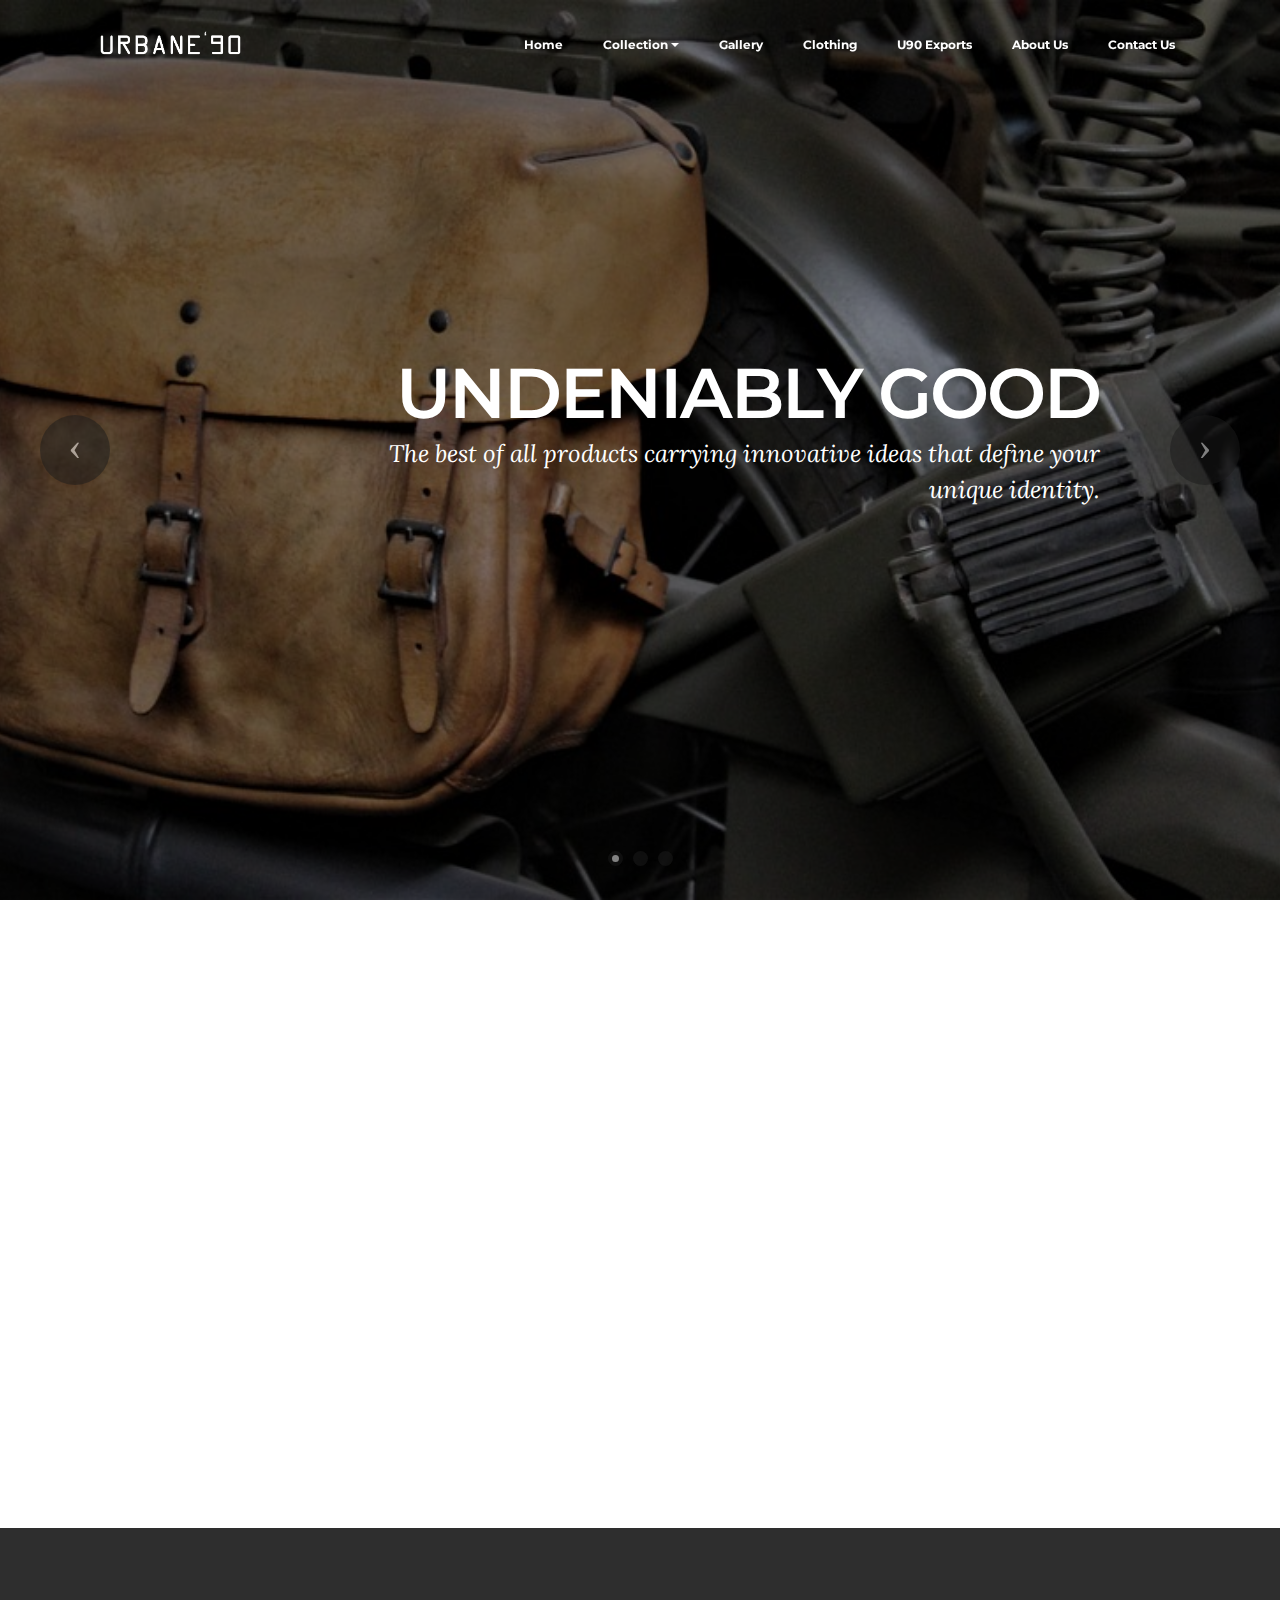
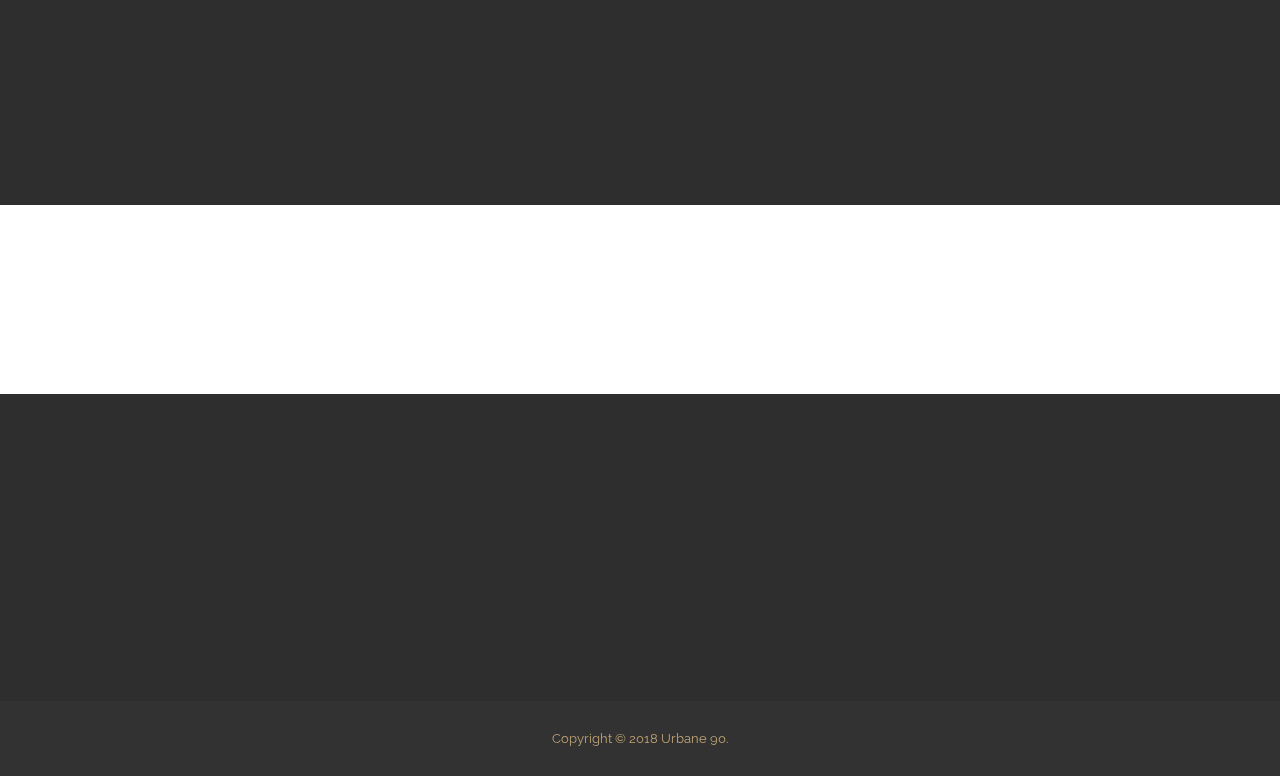
==== index.html @ 2f6304d9 "First Commit" ====
<!DOCTYPE html>
<html>

<head>
    <!-- Site made with Mobirise Website Builder v4.8.7, https://mobirise.com -->
    <meta charset="UTF-8">
    <meta http-equiv="X-UA-Compatible" content="IE=edge">
    <meta name="generator" content="Mobirise v4.8.7, mobirise.com">
    <meta name="viewport" content="width=device-width, initial-scale=1, minimum-scale=1">
    <link rel="shortcut icon" href="assets/img/logo.png" type="image/x-icon">
    <meta name="description" content="">
    <title>Home</title>
    <link rel="stylesheet" href="https://fonts.googleapis.com/css?family=Montserrat:400,700">
    <link rel="stylesheet" href="https://fonts.googleapis.com/css?family=Raleway:100,100i,200,200i,300,300i,400,400i,500,500i,600,600i,700,700i,800,800i,900,900i">
    <link rel="stylesheet" href="assets/web/assets/mobirise-icons/mobirise-icons.css">
    <link rel="stylesheet" href="https://fonts.googleapis.com/css?family=Lora:400,700,400italic,700italic&subset=latin">
    <link rel="stylesheet" href="assets/et-line-font-plugin/style.css">
    <link rel="stylesheet" href="assets/tether/tether.min.css">
    <link rel="stylesheet" href="assets/bootstrap/css/bootstrap.min.css">
    <link rel="stylesheet" href="assets/dropdown/css/style.css">
    <link rel="stylesheet" href="assets/animate.css/animate.min.css">
    <link rel="stylesheet" href="assets/socicon/css/styles.css">
    <link rel="stylesheet" href="assets/style.css">
    <link rel="stylesheet" href="assets/slick.css">
    <link rel="stylesheet" href="assets/theme/css/style.css">
    <link rel="stylesheet" href="assets/mobirise-gallery/style.css">
    <link rel="stylesheet" href="assets/mobirise/css/mbr-additional.css" type="text/css">

</head>

<body>
    <!--Navigation-->
    <section id="menu-9" data-rv-view="0">
        <nav class="navbar navbar-dropdown transparent navbar-fixed-top bg-color">
            <div class="container">

                <div class="mbr-table">
                    <div class="mbr-table-cell">

                        <div class="navbar-brand">
                            <a href="./index.html" class="navbar-logo"><img src="assets/img/logo.png" alt="Urbane'90"></a>
                        </div>

                    </div>
                    <div class="mbr-table-cell">

                        <button class="navbar-toggler pull-xs-right hidden-md-up" type="button" data-toggle="collapse"
                            data-target="#exCollapsingNavbar">
                            <div class="hamburger-icon"></div>
                        </button>

                        <ul class="nav-dropdown collapse pull-xs-right nav navbar-nav navbar-toggleable-sm" id="exCollapsingNavbar">
                            <li class="nav-item"><a class="nav-link link" href="./index.html">Home</a></li>
                            <li class="nav-item dropdown"><a class="nav-link link dropdown-toggle" data-toggle="dropdown-submenu"
                                    href="./about.html">Collection</a>
                                <div class="dropdown-menu">
                                    <a class="dropdown-item" href="./apparels.html">Apparels</a>
                                    <a class="dropdown-item" href="./bags.html">Bags</a>
                                    <a class="dropdown-item" href="./card.html">Card Holders</a>
                                    <a href="./cigar.html" class="dropdown-item">Cigar Case</a>
                                    <a href="./corporate.html" class="dropdown-item">Corporate Gifts</a>
                                    <a href="./jackets.html" class="dropdown-item">Jackets</a>
                                    <a href="./laptop-bags.html" class="dropdown-item">Laptop Bags</a>
                                    <a href="./leather.html" class="dropdown-item">Leather</a>
                                    <a href="./passport.html" class="dropdown-item">Passport</a>
                                    <a href="./travel-bag.html" class="dropdown-item">Travel Bag</a>
                                    <a href="./travel-shave.html" class="dropdown-item">Travel Shaving Kit</a>
                                    <a class="dropdown-item" href="./wallets.html">Wallets</a>
                                </div>
                            </li>
                            <li class="nav-item"><a class="nav-link link" href="./gallery.html">Gallery</a></li>
                            <li class="nav-item"><a class="nav-link link" href="./clothing.html">Clothing</a></li>
                            <li class="nav-item"><a class="nav-link link" href="./u90.html">U90 Exports</a></li>
                            <li class="nav-item"><a class="nav-link link" href="./about.html">About Us</a></li>
                            <li class="nav-item"><a class="nav-link link" href="./contact.html">Contact Us</a></li>
                        </ul>
                        <button hidden="" class="navbar-toggler navbar-close" type="button" data-toggle="collapse"
                            data-target="#exCollapsingNavbar">
                            <div class="close-icon"></div>
                        </button>

                    </div>
                </div>

            </div>
        </nav>
    </section>
    <!--Navigation-->

    <!--Crousel Section-->
    <section class="mbr-slider mbr-section mbr-section__container carousel slide mbr-section-nopadding mbr-after-navbar"
        data-ride="carousel" data-keyboard="false" data-wrap="true" data-pause="false" data-interval="5000" id="slider-a"
        data-rv-view="2">
        <div>
            <div>
                <div>
                    <ol class="carousel-indicators">
                        <li data-app-prevent-settings="" data-target="#slider-a" class="active" data-slide-to="0"></li>
                        <li data-app-prevent-settings="" data-target="#slider-a" data-slide-to="1"></li>
                        <li data-app-prevent-settings="" data-target="#slider-a" data-slide-to="2"></li>
                    </ol>
                    <div class="carousel-inner" role="listbox">
                        <div class="mbr-section mbr-section-hero carousel-item dark center mbr-section-full active"
                            data-bg-video-slide="false" style="background-image: url(assets/img/crousel1.jpg);">
                            <div class="mbr-table-cell">
                                <div class="mbr-overlay"></div>
                                <div class="container-slide container">

                                    <div class="row">
                                        <div class="col-md-8 col-md-offset-3 text-xs-right">
                                            <h2 class="mbr-section-title display-1">UNDENIABLY GOOD</h2>
                                            <p class="mbr-section-lead lead">The best of all products carrying innovative ideas that define your unique identity.</p>
                                        </div>
                                    </div>

                                </div>
                            </div>
                        </div>
                        <div class="mbr-section mbr-section-hero carousel-item dark center mbr-section-full"
                            data-bg-video-slide="false" style="background-image: url(assets/img/crousel2.jpg);">
                            <div class="mbr-table-cell">
                                <div class="mbr-overlay"></div>
                                <div class="container-slide container">

                                    <div class="row">
                                        <div class="col-md-8 col-md-offset-3 text-xs-right">
                                            <h2 class="mbr-section-title display-1">TRENDY ALL SEASONS</h2>
                                            <p class="mbr-section-lead lead">Embracing the spirit with playful edge.</p>
                                        </div>
                                    </div>
                                </div>
                            </div>
                        </div>
                        <div class="mbr-section mbr-section-hero carousel-item dark center mbr-section-full"
                            data-bg-video-slide="false" style="background-image: url(assets/img/crousel3.jpg);">
                            <div class="mbr-table-cell">
                                <div class="mbr-overlay"></div>
                                <div class="container-slide container">

                                    <div class="row">
                                        <div class="col-md-8 col-md-offset-3 text-xs-right">
                                            <h2 class="mbr-section-title display-1">EXPRESS THE PASSION</h2>
                                            <p class="mbr-section-lead lead">Creating the Elements of Style with Revolution and Perspective.</p>
                                        </div>
                                    </div>
                                </div>
                            </div>
                        </div>
                    </div>

                    <a data-app-prevent-settings="" class="left carousel-control" role="button" data-slide="prev" href="#slider-a">
                        <span class="icon-prev" aria-hidden="true"></span>
                        <span class="sr-only">Previous</span>
                    </a>
                    <a data-app-prevent-settings="" class="right carousel-control" role="button" data-slide="next" href="#slider-a">
                        <span class="icon-next" aria-hidden="true"></span>
                        <span class="sr-only">Next</span>
                    </a>
                </div>
            </div>
        </div>
    </section>
    <!--Crousel Section-->

    <!--Solid Intro-->
    <section class="mbr-section" id="msg-box5-b" data-rv-view="14" style="background-color: rgb(255, 255, 255); padding-top: 30px; padding-bottom: 30px;">

        <div class="container">
            <div class="row">
                <div class="mbr-table-md-up">

                    <div class="mbr-table-cell col-md-5 text-xs-center text-md-right content-size">
                        <h3 class="mbr-section-title display-2">A WAY TO KEEP MOVING</h3>
                        <div class="lead">

                            <p>Stop Thinking, Just Buy It! Designs that makes you feel like Boss and Forget
                                    the Rules. We define a new language in fashion-setting our motto as normal
                                    is boring. We give you the new look you desire with our unique touch in it..</p>

                        </div>

                        <div><a class="btn btn-primary" href="#">MORE</a></div>
                    </div>

                    <div class="mbr-table-cell mbr-left-padding-md-up mbr-valign-top col-md-7 image-size" style="width: 50%;">
                        <div class="mbr-figure"><img src="assets/img/intro.jpg"></div>
                    </div>

                </div>
            </div>
        </div>

    </section>
    <!--Solid Intro-->

    <!--Instagram Feed-->
    <section class="mbr-instagram-feed" data-rows="2" data-per-row-slider="" data-spacing="5" data-full-width=""
        data-token="" data-per-row-grid="4" id="instagram-feed-block-16" data-rv-view="156" style="background-color: rgb(255, 255, 255); padding-top: 40px; padding-bottom: 40px;">

        <div class="container container_toggle">
            <div class="row">
                <div class="col">
                    <div class="inst">
                        <h1 class="inst__title align-center mbr-fonts-style display-2">Instagram Feed</h1>
                        <div class="inst__content">
                            <div id="pixlee_container"></div>
                        </div>
                    </div>
                </div>
            </div>
        </div>
    </section>
    <!--Instagram Feed-->

    <!--Subscriptoion Form-->
    <section class="mbr-section form2" id="form2-13" data-rv-view="128" style="background-color: rgb(46, 46, 46); padding-top: 30px; padding-bottom: 30px;">

        <div class="mbr-section mbr-section__container mbr-section__container--middle">
            <div class="container">
                <div class="row">
                    <div class="col-xs-12 text-xs-center">
                        <h3 class="mbr-section-title display-2">NEWSLETTER</h3>
                        <small class="mbr-section-subtitle">Subscribe to our Newsletter</small>
                    </div>
                </div>
            </div>
        </div>
        <div class="mbr-section mbr-section-nopadding">
            <div class="container">
                <div class="row">
                    <div class="col-xs-12 col-lg-10 col-lg-offset-1" data-form-type="formoid">
                        <div data-form-alert="true">
                            <div hidden="" data-form-alert-success="true">Thanks for filling out form!</div>
                        </div>
                        <form class="mbr-form" action="https://mobirise.com/" method="post" data-form-title="SUBSCRIBE FORM">
                            <input type="hidden" value="UVJpUHhQAwLqfX0GeVmb+xyxp4SudFP04IN9t2n9qmgTfJyaUrVXaGdS3BI+Wqbu8N/PT2MIpky1E1EKbQK3qDEbbT1ZjNULf1/V8p+gbk2KZJNXohmUOCKpmQi1HS/T"
                                data-form-email="true">
                            <div class="mbr-subscribe mbr-subscribe-dark input-group">
                                <input type="email" class="form-control" name="email" required="" data-form-field="Email"
                                    placeholder="Enter Your Email Address..." id="form2-13-email">
                                <span class="input-group-btn"><button type="submit" class="btn btn-primary">SUBSCRIBE</button></span>
                            </div>
                        </form>
                    </div>
                </div>
            </div>
        </div>
    </section>
    <!--Subscription Form-->

    <!--Follow Us-->
    <section class="mbr-section light mbr-section-md-padding mbr-parallax-background" id="social-buttons2-m"
        data-rv-view="118" style="background-image: url(assets/img/follow2.jpg); padding-top: 30px; padding-bottom: 30px;">

        <div class="container">
            <div class="row">
                <div class="col-md-8 col-md-offset-2 text-xs-center">
                    <h3 class="mbr-section-title display-2">FOLLOW US</h3>
                    <div>
                        <a class="btn btn-social" title="Twitter" target="_blank" href="https://twitter.com/mobirise">
                            <i class="socicon socicon-twitter"></i>
                        </a>
                        <a class="btn btn-social" title="Facebook" target="_blank" href="https://www.facebook.com/pages/Mobirise/1616226671953247">
                            <i class="socicon socicon-facebook"></i>
                        </a>
                        <a class="btn btn-social" title="Google+" target="_blank" href="https://plus.google.com/u/0/+Mobirise/posts">
                            <i class="socicon socicon-googleplus"></i>
                        </a>
                        <a class="btn btn-social" title="YouTube" target="_blank" href="https://www.youtube.com/channel/UCt_tncVAetpK5JeM8L-8jyw">
                            <i class="socicon socicon-youtube"></i>
                        </a>
                        <a class="btn btn-social" title="Instagram" target="_blank" href="https://instagram.com/mobirise/">
                            <i class="socicon socicon-instagram"></i>
                        </a>
                        <a class="btn btn-social" title="Pinterest" target="_blank" href="https://www.pinterest.com/mobirise/">
                            <i class="socicon socicon-pinterest"></i>
                        </a>
                        <a class="btn btn-social" title="LinkedIn" target="_blank" href="https://www.linkedin.com/in/mobirise">
                            <i class="socicon socicon-linkedin"></i>
                        </a>
                    </div>
                </div>
            </div>
        </div>
    </section>
    <!--Follow Us-->

    <!--Extended Footer-->
    <section class="mbr-footer footer4 mbr-section mbr-section-md-padding" id="contacts4-j" data-rv-view="145" style="background-color: rgb(46, 46, 46); padding-top: 50px; padding-bottom: 50px;">

        <div class="container">
            <div class="mbr-contacts row">
                <div class="col">
                    <div class="row">
                        <div class="col-sm-6">
                            <p><strong>Address</strong><br>
                                BTM Layout. 2nd Stage,<br>
                                16th main
                                Bangalore - 560076<br><br><br>
                                <strong>Contacts</strong><br>
                                <!--Email: support@mobirise.com<br>-->
                                Phone: +91 9632-309-367<br>
                        </div>
                        <div class="col-sm-6">
                            <p class="mbr-contacts__text"><strong>Links</strong></p>
                            <ul class="mbr-contacts__list">
                                <li><a class="text-white" href="./services.html">Servics</a></li>
                                <li><a class="text-white" href="./terms.html">Terms And Condition</a></li>
                            </ul>
                        </div>
                    </div>
                </div>
            </div>
        </div>

    </section>
    <!--Extended Footer-->

    <!--Footer-->
    <footer class="mbr-small-footer mbr-section mbr-section-nopadding" id="footer1-k" data-rv-view="154" style="background-color: rgb(50, 50, 50); padding-top: 1.75rem; padding-bottom: 1.75rem;">
        <div class="container text-xs-center">
            <a href="./index.html">
                <p>Copyright &copy; 2018 Urbane 90.</p>
            </a>
        </div>
    </footer>
    <!--Footer-->


    <script src="assets/web/assets/jquery/jquery.min.js"></script>
    <script src="assets/tether/tether.min.js"></script>
    <script src="assets/bootstrap/js/bootstrap.min.js"></script>
    <script src="assets/dropdown/js/script.min.js"></script>
    <script src="assets/touch-swipe/jquery.touch-swipe.min.js"></script>
    <script src="assets/viewport-checker/jquery.viewportchecker.js"></script>
    <script src="assets/bootstrap-carousel-swipe/bootstrap-carousel-swipe.js"></script>
    <script src="assets/jquery-mb-ytplayer/jquery.mb.ytplayer.min.js"></script>
    <script src="assets/social-likes/social-likes.js"></script>
    <script src="assets/jarallax/jarallax.js"></script>
    <script src="assets/masonry/masonry.pkgd.min.js"></script>
    <script src="assets/imagesloaded/imagesloaded.pkgd.min.js"></script>
    <script src="assets/smooth-scroll/smooth-scroll.js"></script>
    <script src="assets/index.js"></script>
    <script src="assets/slick.min.js"></script>
    <script src="assets/theme/js/script.js"></script>
    <script src="assets/mobirise-gallery/player.min.js"></script>
    <script src="assets/mobirise-gallery/script.js"></script>
    <script src="assets/mobirise-slider-video/script.js"></script>
    <script src="assets/formoid/formoid.min.js"></script>
    <!--Instagram feed-->
    <script type="text/javascript">
    window.PixleeAsyncInit = function() {
        Pixlee.init({apiKey:'dI5UvdQ6UVhQfw3DHSu'
        });
    Pixlee.addSimpleWidget({widgetId:'12122'});};
    </script>
    <script src="//instafeed.assets.pixlee.com/assets/pixlee_widget_1_0_0.js"></script>
    <!--Instagram feed-->


    <input name="animation" type="hidden">
</body>

</html>
---- assets/web/assets/mobirise-icons/mobirise-icons.css ----
@font-face {
  font-family: 'MobiriseIcons';
  src:  url('mobirise-icons.eot?spat4u');
  src:  url('mobirise-icons.eot?spat4u#iefix') format('embedded-opentype'),
    url('mobirise-icons.ttf?spat4u') format('truetype'),
    url('mobirise-icons.woff?spat4u') format('woff'),
    url('mobirise-icons.svg?spat4u#MobiriseIcons') format('svg');
  font-weight: normal;
  font-style: normal;
}

[class^="mbri-"], [class*=" mbri-"] {
  /* use !important to prevent issues with browser extensions that change fonts */
  font-family: MobiriseIcons !important;
  speak: none;
  font-style: normal;
  font-weight: normal;
  font-variant: normal;
  text-transform: none;
  line-height: 1;

  /* Better Font Rendering =========== */
  -webkit-font-smoothing: antialiased;
  -moz-osx-font-smoothing: grayscale;
}

.mbri-add-submenu:before {
  content: "\e900";
}
.mbri-alert:before {
  content: "\e901";
}
.mbri-align-center:before {
  content: "\e902";
}
.mbri-align-justify:before {
  content: "\e903";
}
.mbri-align-left:before {
  content: "\e904";
}
.mbri-align-right:before {
  content: "\e905";
}
.mbri-android:before {
  content: "\e906";
}
.mbri-apple:before {
  content: "\e907";
}
.mbri-arrow-down:before {
  content: "\e908";
}
.mbri-arrow-next:before {
  content: "\e909";
}
.mbri-arrow-prev:before {
  content: "\e90a";
}
.mbri-arrow-up:before {
  content: "\e90b";
}
.mbri-bold:before {
  content: "\e90c";
}
.mbri-bookmark:before {
  content: "\e90d";
}
.mbri-bootstrap:before {
  content: "\e90e";
}
.mbri-briefcase:before {
  content: "\e90f";
}
.mbri-browse:before {
  content: "\e910";
}
.mbri-bulleted-list:before {
  content: "\e911";
}
.mbri-calendar:before {
  content: "\e912";
}
.mbri-camera:before {
  content: "\e913";
}
.mbri-cart-add:before {
  content: "\e914";
}
.mbri-cart-full:before {
  content: "\e915";
}
.mbri-cash:before {
  content: "\e916";
}
.mbri-change-style:before {
  content: "\e917";
}
.mbri-chat:before {
  content: "\e918";
}
.mbri-clock:before {
  content: "\e919";
}
.mbri-close:before {
  content: "\e91a";
}
.mbri-cloud:before {
  content: "\e91b";
}
.mbri-code:before {
  content: "\e91c";
}
.mbri-contact-form:before {
  content: "\e91d";
}
.mbri-credit-card:before {
  content: "\e91e";
}
.mbri-cursor-click:before {
  content: "\e91f";
}
.mbri-cust-feedback:before {
  content: "\e920";
}
.mbri-database:before {
  content: "\e921";
}
.mbri-delivery:before {
  content: "\e922";
}
.mbri-desktop:before {
  content: "\e923";
}
.mbri-devices:before {
  content: "\e924";
}
.mbri-down:before {
  content: "\e925";
}
.mbri-download:before {
  content: "\e989";
}
.mbri-drag-n-drop:before {
  content: "\e927";
}
.mbri-drag-n-drop2:before {
  content: "\e928";
}
.mbri-edit:before {
  content: "\e929";
}
.mbri-edit2:before {
  content: "\e92a";
}
.mbri-error:before {
  content: "\e92b";
}
.mbri-extension:before {
  content: "\e92c";
}
.mbri-features:before {
  content: "\e92d";
}
.mbri-file:before {
  content: "\e92e";
}
.mbri-flag:before {
  content: "\e92f";
}
.mbri-folder:before {
  content: "\e930";
}
.mbri-gift:before {
  content: "\e931";
}
.mbri-github:before {
  content: "\e932";
}
.mbri-globe:before {
  content: "\e933";
}
.mbri-globe-2:before {
  content: "\e934";
}
.mbri-growing-chart:before {
  content: "\e935";
}
.mbri-hearth:before {
  content: "\e936";
}
.mbri-help:before {
  content: "\e937";
}
.mbri-home:before {
  content: "\e938";
}
.mbri-hot-cup:before {
  content: "\e939";
}
.mbri-idea:before {
  content: "\e93a";
}
.mbri-image-gallery:before {
  content: "\e93b";
}
.mbri-image-slider:before {
  content: "\e93c";
}
.mbri-info:before {
  content: "\e93d";
}
.mbri-italic:before {
  content: "\e93e";
}
.mbri-key:before {
  content: "\e93f";
}
.mbri-laptop:before {
  content: "\e940";
}
.mbri-layers:before {
  content: "\e941";
}
.mbri-left-right:before {
  content: "\e942";
}
.mbri-left:before {
  content: "\e943";
}
.mbri-letter:before {
  content: "\e944";
}
.mbri-like:before {
  content: "\e945";
}
.mbri-link:before {
  content: "\e946";
}
.mbri-lock:before {
  content: "\e947";
}
.mbri-login:before {
  content: "\e948";
}
.mbri-logout:before {
  content: "\e949";
}
.mbri-magic-stick:before {
  content: "\e94a";
}
.mbri-map-pin:before {
  content: "\e94b";
}
.mbri-menu:before {
  content: "\e94c";
}
.mbri-mobile:before {
  content: "\e94d";
}
.mbri-mobile2:before {
  content: "\e94e";
}
.mbri-mobirise:before {
  content: "\e94f";
}
.mbri-more-horizontal:before {
  content: "\e950";
}
.mbri-more-vertical:before {
  content: "\e951";
}
.mbri-music:before {
  content: "\e952";
}
.mbri-new-file:before {
  content: "\e953";
}
.mbri-numbered-list:before {
  content: "\e954";
}
.mbri-opened-folder:before {
  content: "\e955";
}
.mbri-pages:before {
  content: "\e956";
}
.mbri-paper-plane:before {
  content: "\e957";
}
.mbri-paperclip:before {
  content: "\e958";
}
.mbri-photo:before {
  content: "\e959";
}
.mbri-photos:before {
  content: "\e95a";
}
.mbri-pin:before {
  content: "\e95b";
}
.mbri-play:before {
  content: "\e95c";
}
.mbri-plus:before {
  content: "\e95d";
}
.mbri-preview:before {
  content: "\e95e";
}
.mbri-print:before {
  content: "\e95f";
}
.mbri-protect:before {
  content: "\e960";
}
.mbri-question:before {
  content: "\e961";
}
.mbri-quote-left:before {
  content: "\e962";
}
.mbri-quote-right:before {
  content: "\e963";
}
.mbri-refresh:before {
  content: "\e964";
}
.mbri-responsive:before {
  content: "\e965";
}
.mbri-right:before {
  content: "\e966";
}
.mbri-rocket:before {
  content: "\e967";
}
.mbri-sad-face:before {
  content: "\e968";
}
.mbri-sale:before {
  content: "\e969";
}
.mbri-save:before {
  content: "\e96a";
}
.mbri-search:before {
  content: "\e96b";
}
.mbri-setting:before {
  content: "\e96c";
}
.mbri-setting2:before {
  content: "\e96d";
}
.mbri-setting3:before {
  content: "\e96e";
}
.mbri-share:before {
  content: "\e96f";
}
.mbri-shopping-bag:before {
  content: "\e970";
}
.mbri-shopping-basket:before {
  content: "\e971";
}
.mbri-shopping-cart:before {
  content: "\e972";
}
.mbri-sites:before {
  content: "\e973";
}
.mbri-smile-face:before {
  content: "\e974";
}
.mbri-speed:before {
  content: "\e975";
}
.mbri-star:before {
  content: "\e976";
}
.mbri-success:before {
  content: "\e977";
}
.mbri-sun:before {
  content: "\e978";
}
.mbri-sun2:before {
  content: "\e979";
}
.mbri-tablet:before {
  content: "\e97a";
}
.mbri-tablet-vertical:before {
  content: "\e97b";
}
.mbri-target:before {
  content: "\e97c";
}
.mbri-timer:before {
  content: "\e97d";
}
.mbri-to-ftp:before {
  content: "\e97e";
}
.mbri-to-local-drive:before {
  content: "\e97f";
}
.mbri-touch-swipe:before {
  content: "\e980";
}
.mbri-touch:before {
  content: "\e981";
}
.mbri-trash:before {
  content: "\e982";
}
.mbri-underline:before {
  content: "\e983";
}
.mbri-unlink:before {
  content: "\e984";
}
.mbri-unlock:before {
  content: "\e985";
}
.mbri-up-down:before {
  content: "\e986";
}
.mbri-up:before {
  content: "\e987";
}
.mbri-update:before {
  content: "\e988";
}
.mbri-upload:before {
 content: "\e926"; 
}
.mbri-user:before {
  content: "\e98a";
}
.mbri-user2:before {
  content: "\e98b";
}
.mbri-users:before {
  content: "\e98c";
}
.mbri-video:before {
  content: "\e98d";
}
.mbri-video-play:before {
  content: "\e98e";
}
.mbri-watch:before {
  content: "\e98f";
}
.mbri-website-theme:before {
  content: "\e990";
}
.mbri-wifi:before {
  content: "\e991";
}
.mbri-windows:before {
  content: "\e992";
}
.mbri-zoom-out:before {
  content: "\e993";
}
.mbri-redo:before {
  content: "\e994";
}
.mbri-undo:before {
  content: "\e995";
}
---- assets/et-line-font-plugin/style.css ----
@font-face {
	font-family: 'et-line';
	src:url('fonts/et-line.eot');
	src:url('fonts/et-line.eot?#iefix') format('embedded-opentype'),
		url('fonts/et-line.woff') format('woff'),
		url('fonts/et-line.ttf') format('truetype'),
		url('fonts/et-line.svg#et-line') format('svg');
	font-weight: normal;
	font-style: normal;
}

/* Use the following CSS code if you want to use data attributes for inserting your icons */
.etl-icon, [data-icon]:before {
	font-family: 'et-line';
	content: attr(data-icon);
	speak: none;
	font-weight: normal;
	font-variant: normal;
	text-transform: none;
	line-height: 1;
	-webkit-font-smoothing: antialiased;
	-moz-osx-font-smoothing: grayscale;
	display:inline-block;
}

/* Use the following CSS code if you want to have a class per icon */
/*
Instead of a list of all class selectors,
you can use the generic selector below, but it's slower:
[class*="icon-"] {
*/
.icon-mobile, .icon-laptop, .icon-desktop, .icon-tablet, .icon-phone, .icon-document, .icon-documents, .icon-search, .icon-clipboard, .icon-newspaper, .icon-notebook, .icon-book-open, .icon-browser, .icon-calendar, .icon-presentation, .icon-picture, .icon-pictures, .icon-video, .icon-camera, .icon-printer, .icon-toolbox, .icon-briefcase, .icon-wallet, .icon-gift, .icon-bargraph, .icon-grid, .icon-expand, .icon-focus, .icon-edit, .icon-adjustments, .icon-ribbon, .icon-hourglass, .icon-lock, .icon-megaphone, .icon-shield, .icon-trophy, .icon-flag, .icon-map, .icon-puzzle, .icon-basket, .icon-envelope, .icon-streetsign, .icon-telescope, .icon-gears, .icon-key, .icon-paperclip, .icon-attachment, .icon-pricetags, .icon-lightbulb, .icon-layers, .icon-pencil, .icon-tools, .icon-tools-2, .icon-scissors, .icon-paintbrush, .icon-magnifying-glass, .icon-circle-compass, .icon-linegraph, .icon-mic, .icon-strategy, .icon-beaker, .icon-caution, .icon-recycle, .icon-anchor, .icon-profile-male, .icon-profile-female, .icon-bike, .icon-wine, .icon-hotairballoon, .icon-globe, .icon-genius, .icon-map-pin, .icon-dial, .icon-chat, .icon-heart, .icon-cloud, .icon-upload, .icon-download, .icon-target, .icon-hazardous, .icon-piechart, .icon-speedometer, .icon-global, .icon-compass, .icon-lifesaver, .icon-clock, .icon-aperture, .icon-quote, .icon-scope, .icon-alarmclock, .icon-refresh, .icon-happy, .icon-sad, .icon-facebook, .icon-twitter, .icon-googleplus, .icon-rss, .icon-tumblr, .icon-linkedin, .icon-dribbble {
	font-family: 'et-line';
	speak: none;
	font-style: normal;
	font-weight: normal;
	font-variant: normal;
	text-transform: none;
	line-height: 1;
	-webkit-font-smoothing: antialiased;
	-moz-osx-font-smoothing: grayscale;
	display:inline-block;
}
.icon-mobile:before {
	content: "\e000";
}
.icon-laptop:before {
	content: "\e001";
}
.icon-desktop:before {
	content: "\e002";
}
.icon-tablet:before {
	content: "\e003";
}
.icon-phone:before {
	content: "\e004";
}
.icon-document:before {
	content: "\e005";
}
.icon-documents:before {
	content: "\e006";
}
.icon-search:before {
	content: "\e007";
}
.icon-clipboard:before {
	content: "\e008";
}
.icon-newspaper:before {
	content: "\e009";
}
.icon-notebook:before {
	content: "\e00a";
}
.icon-book-open:before {
	content: "\e00b";
}
.icon-browser:before {
	content: "\e00c";
}
.icon-calendar:before {
	content: "\e00d";
}
.icon-presentation:before {
	content: "\e00e";
}
.icon-picture:before {
	content: "\e00f";
}
.icon-pictures:before {
	content: "\e010";
}
.icon-video:before {
	content: "\e011";
}
.icon-camera:before {
	content: "\e012";
}
.icon-printer:before {
	content: "\e013";
}
.icon-toolbox:before {
	content: "\e014";
}
.icon-briefcase:before {
	content: "\e015";
}
.icon-wallet:before {
	content: "\e016";
}
.icon-gift:before {
	content: "\e017";
}
.icon-bargraph:before {
	content: "\e018";
}
.icon-grid:before {
	content: "\e019";
}
.icon-expand:before {
	content: "\e01a";
}
.icon-focus:before {
	content: "\e01b";
}
.icon-edit:before {
	content: "\e01c";
}
.icon-adjustments:before {
	content: "\e01d";
}
.icon-ribbon:before {
	content: "\e01e";
}
.icon-hourglass:before {
	content: "\e01f";
}
.icon-lock:before {
	content: "\e020";
}
.icon-megaphone:before {
	content: "\e021";
}
.icon-shield:before {
	content: "\e022";
}
.icon-trophy:before {
	content: "\e023";
}
.icon-flag:before {
	content: "\e024";
}
.icon-map:before {
	content: "\e025";
}
.icon-puzzle:before {
	content: "\e026";
}
.icon-basket:before {
	content: "\e027";
}
.icon-envelope:before {
	content: "\e028";
}
.icon-streetsign:before {
	content: "\e029";
}
.icon-telescope:before {
	content: "\e02a";
}
.icon-gears:before {
	content: "\e02b";
}
.icon-key:before {
	content: "\e02c";
}
.icon-paperclip:before {
	content: "\e02d";
}
.icon-attachment:before {
	content: "\e02e";
}
.icon-pricetags:before {
	content: "\e02f";
}
.icon-lightbulb:before {
	content: "\e030";
}
.icon-layers:before {
	content: "\e031";
}
.icon-pencil:before {
	content: "\e032";
}
.icon-tools:before {
	content: "\e033";
}
.icon-tools-2:before {
	content: "\e034";
}
.icon-scissors:before {
	content: "\e035";
}
.icon-paintbrush:before {
	content: "\e036";
}
.icon-magnifying-glass:before {
	content: "\e037";
}
.icon-circle-compass:before {
	content: "\e038";
}
.icon-linegraph:before {
	content: "\e039";
}
.icon-mic:before {
	content: "\e03a";
}
.icon-strategy:before {
	content: "\e03b";
}
.icon-beaker:before {
	content: "\e03c";
}
.icon-caution:before {
	content: "\e03d";
}
.icon-recycle:before {
	content: "\e03e";
}
.icon-anchor:before {
	content: "\e03f";
}
.icon-profile-male:before {
	content: "\e040";
}
.icon-profile-female:before {
	content: "\e041";
}
.icon-bike:before {
	content: "\e042";
}
.icon-wine:before {
	content: "\e043";
}
.icon-hotairballoon:before {
	content: "\e044";
}
.icon-globe:before {
	content: "\e045";
}
.icon-genius:before {
	content: "\e046";
}
.icon-map-pin:before {
	content: "\e047";
}
.icon-dial:before {
	content: "\e048";
}
.icon-chat:before {
	content: "\e049";
}
.icon-heart:before {
	content: "\e04a";
}
.icon-cloud:before {
	content: "\e04b";
}
.icon-upload:before {
	content: "\e04c";
}
.icon-download:before {
	content: "\e04d";
}
.icon-target:before {
	content: "\e04e";
}
.icon-hazardous:before {
	content: "\e04f";
}
.icon-piechart:before {
	content: "\e050";
}
.icon-speedometer:before {
	content: "\e051";
}
.icon-global:before {
	content: "\e052";
}
.icon-compass:before {
	content: "\e053";
}
.icon-lifesaver:before {
	content: "\e054";
}
.icon-clock:before {
	content: "\e055";
}
.icon-aperture:before {
	content: "\e056";
}
.icon-quote:before {
	content: "\e057";
}
.icon-scope:before {
	content: "\e058";
}
.icon-alarmclock:before {
	content: "\e059";
}
.icon-refresh:before {
	content: "\e05a";
}
.icon-happy:before {
	content: "\e05b";
}
.icon-sad:before {
	content: "\e05c";
}
.icon-facebook:before {
	content: "\e05d";
}
.icon-twitter:before {
	content: "\e05e";
}
.icon-googleplus:before {
	content: "\e05f";
}
.icon-rss:before {
	content: "\e060";
}
.icon-tumblr:before {
	content: "\e061";
}
.icon-linkedin:before {
	content: "\e062";
}
.icon-dribbble:before {
	content: "\e063";
}
---- assets/dropdown/css/style.css ----
.navbar-dropdown {
  left: 0;
  padding: 0;
  position: absolute;
  right: 0;
  top: 0;
  transition: all 0.45s ease;
  z-index: 1030; }
  .navbar-dropdown .navbar-brand {
    float: none;
    font-size: 0;
    padding: 1.25rem 0;
    position: relative;
    transition: padding 0.25s ease;
    white-space: nowrap; }
    .navbar-dropdown .navbar-brand::before {
      content: "";
      display: inline-block;
      height: 100%;
      vertical-align: middle; }
  .navbar-dropdown .navbar-logo,
  .navbar-dropdown .navbar-caption {
    display: inline-block;
    vertical-align: middle; }
  .navbar-dropdown .navbar-logo {
    margin-right: 0.8rem;
    transition: margin 0.3s ease-in-out; }
    .navbar-dropdown .navbar-logo img {
      height: 3.125rem;
      transition: all 0.3s ease-in-out; }
  .navbar-dropdown .mbr-table-cell {
    height: 5.625rem; }
  .navbar-dropdown .navbar-caption {
    font-family: "Montserrat";
    font-size: 1rem;
    font-weight: 700;
    white-space: normal; }
    .navbar-dropdown .navbar-caption, .navbar-dropdown .navbar-caption:hover {
      color: inherit;
      text-decoration: none; }
  .navbar-dropdown.navbar-fixed-top {
    position: fixed; }
  .navbar-dropdown.bg-color.transparent {
    background: none !important; }
  .navbar-dropdown.navbar-short .navbar-brand {
    padding: 0.625rem 0; }
  .navbar-dropdown.navbar-short .navbar-logo {
    margin-right: 0.5rem; }
    .navbar-dropdown.navbar-short .navbar-logo img {
      height: 2.375rem; }
  .navbar-dropdown.navbar-short .mbr-table-cell {
    height: 3.625rem; }
  .navbar-dropdown .navbar-close {
    left: 0.6875rem;
    position: fixed;
    top: 0.75rem;
    z-index: 1000; }
  .navbar-dropdown.opened {
    background: none !important; }
    .navbar-dropdown.opened .navbar-brand,
    .navbar-dropdown.opened .navbar-toggler {
      display: none; }
  .navbar-dropdown .hamburger-icon {
    content: "";
    width: 16px;
    -webkit-box-shadow: 0 -6px 0 1px,0 0 0 1px,0 6px 0 1px;
    -moz-box-shadow: 0 -6px 0 1px,0 0 0 1px,0 6px 0 1px;
    box-shadow: 0 -6px 0 1px,0 0 0 1px,0 6px 0 1px; }
  .navbar-dropdown .close-icon {
    position: relative;
    width: 21px;
    height: 21px;
    overflow: hidden; }
    .navbar-dropdown .close-icon::before, .navbar-dropdown .close-icon::after {
      content: '';
      position: absolute;
      height: 2px;
      width: 100%;
      top: 50%;
      left: 0;
      margin-top: -1px; }
    .navbar-dropdown .close-icon::before {
      transform: rotate(45deg);
      -ms-transform: rotate(45deg);
      -webkit-transform: rotate(45deg); }
    .navbar-dropdown .close-icon::after {
      transform: rotate(-45deg);
      -ms-transform: rotate(-45deg);
      -webkit-transform: rotate(-45deg); }

.dropdown-menu .dropdown-toggle[data-toggle="dropdown-submenu"]::after {
  border-bottom: 0.35em solid transparent;
  border-left: 0.35em solid;
  border-right: 0;
  border-top: 0.35em solid transparent;
  margin-left: 0.3rem; }

.dropdown-menu .dropdown-item:focus {
  outline: 0; }

.nav-dropdown {
  display: table !important;
  font-family: "Montserrat";
  font-size: 0.75rem;
  font-weight: 700;
  height: auto !important; }
  .nav-dropdown .nav-item {
    display: table-cell;
    float: none;
    vertical-align: middle; }
  .nav-dropdown .nav-btn {
    padding-left: 1rem; }
  .nav-dropdown .link {
    margin: 1.667em;
    padding: 0;
    transition: color .2s ease-in-out; }
    .nav-dropdown .link.dropdown-toggle {
      margin-right: 2.583em; }
      .nav-dropdown .link.dropdown-toggle::after {
        margin-left: .25rem;
        border-top: 0.35em solid;
        border-right: 0.35em solid transparent;
        border-left: 0.35em solid transparent;
        border-bottom: 0; }
      .nav-dropdown .link.dropdown-toggle::after {
        display: block;
        margin-top: -0.1667em;
        position: absolute;
        right: 1.3333em;
        top: 50%; }
      .nav-dropdown .link.dropdown-toggle[aria-expanded="true"] {
        margin: 0;
        padding: 1.667em 2.583em 1.667em 1.667em; }
  .nav-dropdown .link::after,
  .nav-dropdown .dropdown-item::after {
    color: inherit; }
  .nav-dropdown .btn {
    font-size: 0.75rem;
    font-weight: 700;
    letter-spacing: 0;
    margin-bottom: 0;
    padding-left: 1.25rem;
    padding-right: 1.25rem; }
  .nav-dropdown .dropdown-menu {
    border-radius: 0;
    border: 0;
    left: 0;
    margin: 0;
    padding-bottom: 1.25rem;
    padding-top: 1.25rem; }
  .nav-dropdown .dropdown-submenu {
    left: 100%;
    margin-left: 0.125rem;
    margin-top: -1.25rem;
    top: 0; }
  .nav-dropdown .dropdown-item {
    font-size: 0.8125rem;
    font-weight: 500;
    line-height: 2;
    padding: 0.3846em 4.615em 0.3846em 1.5385em;
    position: relative;
    transition: color .2s ease-in-out, background-color .2s ease-in-out; }
    .nav-dropdown .dropdown-item::after {
      margin-top: -0.3077em;
      position: absolute;
      right: 1.1538em;
      top: 50%; }
    .nav-dropdown .dropdown-item:focus, .nav-dropdown .dropdown-item:hover {
      background: none; }

@media (max-width: 767px) {
  .nav-dropdown.navbar-toggleable-sm {
    bottom: 0;
    display: none;
    left: 0;
    overflow-x: hidden;
    position: fixed;
    top: 0;
    transform: translateX(-100%);
    -ms-transform: translateX(-100%);
    -webkit-transform: translateX(-100%);
    width: 18.75rem;
    z-index: 999; } }
.nav-dropdown.navbar-toggleable-xl {
  bottom: 0;
  display: none;
  left: 0;
  overflow-x: hidden;
  position: fixed;
  top: 0;
  transform: translateX(-100%);
  -ms-transform: translateX(-100%);
  -webkit-transform: translateX(-100%);
  width: 18.75rem;
  z-index: 999; }

.nav-dropdown-sm {
  display: block !important;
  overflow-x: hidden;
  overflow: auto;
  padding-top: 3.875rem; }
  .nav-dropdown-sm::after {
    content: "";
    display: block;
    height: 3rem;
    width: 100%; }
  .nav-dropdown-sm.collapse.in ~ .navbar-close {
    display: block !important; }
  .nav-dropdown-sm.collapsing, .nav-dropdown-sm.collapse.in {
    transform: translateX(0);
    -ms-transform: translateX(0);
    -webkit-transform: translateX(0);
    transition: all 0.25s ease-out;
    -webkit-transition: all 0.25s ease-out; }
  .nav-dropdown-sm.collapsing[aria-expanded="false"] {
    transform: translateX(-100%);
    -ms-transform: translateX(-100%);
    -webkit-transform: translateX(-100%); }
  .nav-dropdown-sm .nav-item {
    display: block;
    margin-left: 0 !important;
    padding-left: 0; }
  .nav-dropdown-sm .link,
  .nav-dropdown-sm .dropdown-item {
    border-top: 1px dotted rgba(255, 255, 255, 0.1);
    font-size: 0.8125rem;
    line-height: 1.6;
    margin: 0 !important;
    padding: 0.875rem 2.4rem 0.875rem 1.5625rem !important;
    position: relative;
    white-space: normal; }
    .nav-dropdown-sm .link:focus, .nav-dropdown-sm .link:hover,
    .nav-dropdown-sm .dropdown-item:focus,
    .nav-dropdown-sm .dropdown-item:hover {
      background: rgba(0, 0, 0, 0.2) !important; }
  .nav-dropdown-sm .nav-btn {
    position: relative;
    padding: 1.5625rem 1.5625rem 0 1.5625rem; }
    .nav-dropdown-sm .nav-btn::before {
      border-top: 1px dotted rgba(255, 255, 255, 0.1);
      content: "";
      left: 0;
      position: absolute;
      top: 0;
      width: 100%; }
    .nav-dropdown-sm .nav-btn + .nav-btn {
      padding-top: 0.625rem; }
      .nav-dropdown-sm .nav-btn + .nav-btn::before {
        display: none; }
  .nav-dropdown-sm .btn {
    padding: 0.625rem 0; }
  .nav-dropdown-sm .dropdown-toggle::after {
    position: absolute;
    right: 1.25rem;
    top: 50%;
    margin-top: -0.154em; }
  .nav-dropdown-sm .dropdown-toggle[data-toggle="dropdown-submenu"]::after {
    margin-left: .25rem;
    border-top: 0.35em solid;
    border-right: 0.35em solid transparent;
    border-left: 0.35em solid transparent;
    border-bottom: 0; }
  .nav-dropdown-sm .dropdown-toggle[data-toggle="dropdown-submenu"][aria-expanded="true"]::after {
    border-top: 0;
    border-right: 0.35em solid transparent;
    border-left: 0.35em solid transparent;
    border-bottom: 0.35em solid; }
  .nav-dropdown-sm .dropdown-menu {
    margin: 0;
    padding: 0;
    position: relative;
    top: 0;
    left: 0;
    width: 100%;
    border: 0;
    float: none;
    border-radius: 0;
    background: none; }

.is-builder .nav-dropdown.collapsing {
  transition: none !important; }

/*# sourceMappingURL=style.css.map */
---- assets/socicon/css/styles.css ----
@charset "UTF-8";

@font-face {
  font-family: "socicon";
  src:url("../fonts/socicon.eot");
  src:url("../fonts/socicon.eot?#iefix") format("embedded-opentype"),
    url("../fonts/socicon.woff") format("woff"),
    url("../fonts/socicon.ttf") format("truetype"),
    url("../fonts/socicon.svg#socicon") format("svg");
  font-weight: normal;
  font-style: normal;

}

[data-icon]:before {
  font-family: "socicon" !important;
  content: attr(data-icon);
  font-style: normal !important;
  font-weight: normal !important;
  font-variant: normal !important;
  text-transform: none !important;
  speak: none;
  line-height: 1;
  -webkit-font-smoothing: antialiased;
  -moz-osx-font-smoothing: grayscale;
}

[class^="socicon-"]:before,
[class*=" socicon-"]:before {
  font-family: "socicon" !important;
  font-style: normal !important;
  font-weight: normal !important;
  font-variant: normal !important;
  text-transform: none !important;
  speak: none;
  line-height: 1;
  -webkit-font-smoothing: antialiased;
  -moz-osx-font-smoothing: grayscale;
}

.socicon-modelmayhem:before {
  content: "\e000";
}
.socicon-mixcloud:before {
  content: "\e001";
}
.socicon-drupal:before {
  content: "\e002";
}
.socicon-swarm:before {
  content: "\e003";
}
.socicon-istock:before {
  content: "\e004";
}
.socicon-yammer:before {
  content: "\e005";
}
.socicon-ello:before {
  content: "\e006";
}
.socicon-stackoverflow:before {
  content: "\e007";
}
.socicon-persona:before {
  content: "\e008";
}
.socicon-triplej:before {
  content: "\e009";
}
.socicon-houzz:before {
  content: "\e00a";
}
.socicon-rss:before {
  content: "\e00b";
}
.socicon-paypal:before {
  content: "\e00c";
}
.socicon-odnoklassniki:before {
  content: "\e00d";
}
.socicon-airbnb:before {
  content: "\e00e";
}
.socicon-periscope:before {
  content: "\e00f";
}
.socicon-outlook:before {
  content: "\e010";
}
.socicon-coderwall:before {
  content: "\e011";
}
.socicon-tripadvisor:before {
  content: "\e012";
}
.socicon-appnet:before {
  content: "\e013";
}
.socicon-goodreads:before {
  content: "\e014";
}
.socicon-tripit:before {
  content: "\e015";
}
.socicon-lanyrd:before {
  content: "\e016";
}
.socicon-slideshare:before {
  content: "\e017";
}
.socicon-buffer:before {
  content: "\e018";
}
.socicon-disqus:before {
  content: "\e019";
}
.socicon-vkontakte:before {
  content: "\e01a";
}
.socicon-whatsapp:before {
  content: "\e01b";
}
.socicon-patreon:before {
  content: "\e01c";
}
.socicon-storehouse:before {
  content: "\e01d";
}
.socicon-pocket:before {
  content: "\e01e";
}
.socicon-mail:before {
  content: "\e01f";
}
.socicon-blogger:before {
  content: "\e020";
}
.socicon-technorati:before {
  content: "\e021";
}
.socicon-reddit:before {
  content: "\e022";
}
.socicon-dribbble:before {
  content: "\e023";
}
.socicon-stumbleupon:before {
  content: "\e024";
}
.socicon-digg:before {
  content: "\e025";
}
.socicon-envato:before {
  content: "\e026";
}
.socicon-behance:before {
  content: "\e027";
}
.socicon-delicious:before {
  content: "\e028";
}
.socicon-deviantart:before {
  content: "\e029";
}
.socicon-forrst:before {
  content: "\e02a";
}
.socicon-play:before {
  content: "\e02b";
}
.socicon-zerply:before {
  content: "\e02c";
}
.socicon-wikipedia:before {
  content: "\e02d";
}
.socicon-apple:before {
  content: "\e02e";
}
.socicon-flattr:before {
  content: "\e02f";
}
.socicon-github:before {
  content: "\e030";
}
.socicon-renren:before {
  content: "\e031";
}
.socicon-friendfeed:before {
  content: "\e032";
}
.socicon-newsvine:before {
  content: "\e033";
}
.socicon-identica:before {
  content: "\e034";
}
.socicon-bebo:before {
  content: "\e035";
}
.socicon-zynga:before {
  content: "\e036";
}
.socicon-steam:before {
  content: "\e037";
}
.socicon-xbox:before {
  content: "\e038";
}
.socicon-windows:before {
  content: "\e039";
}
.socicon-qq:before {
  content: "\e03a";
}
.socicon-douban:before {
  content: "\e03b";
}
.socicon-meetup:before {
  content: "\e03c";
}
.socicon-playstation:before {
  content: "\e03d";
}
.socicon-android:before {
  content: "\e03e";
}
.socicon-snapchat:before {
  content: "\e03f";
}
.socicon-twitter:before {
  content: "\e040";
}
.socicon-facebook:before {
  content: "\e041";
}
.socicon-googleplus:before {
  content: "\e042";
}
.socicon-pinterest:before {
  content: "\e043";
}
.socicon-foursquare:before {
  content: "\e044";
}
.socicon-yahoo:before {
  content: "\e045";
}
.socicon-skype:before {
  content: "\e046";
}
.socicon-yelp:before {
  content: "\e047";
}
.socicon-feedburner:before {
  content: "\e048";
}
.socicon-linkedin:before {
  content: "\e049";
}
.socicon-viadeo:before {
  content: "\e04a";
}
.socicon-xing:before {
  content: "\e04b";
}
.socicon-myspace:before {
  content: "\e04c";
}
.socicon-soundcloud:before {
  content: "\e04d";
}
.socicon-spotify:before {
  content: "\e04e";
}
.socicon-grooveshark:before {
  content: "\e04f";
}
.socicon-lastfm:before {
  content: "\e050";
}
.socicon-youtube:before {
  content: "\e051";
}
.socicon-vimeo:before {
  content: "\e052";
}
.socicon-dailymotion:before {
  content: "\e053";
}
.socicon-vine:before {
  content: "\e054";
}
.socicon-flickr:before {
  content: "\e055";
}
.socicon-500px:before {
  content: "\e056";
}
.socicon-wordpress:before {
  content: "\e058";
}
.socicon-tumblr:before {
  content: "\e059";
}
.socicon-twitch:before {
  content: "\e05a";
}
.socicon-8tracks:before {
  content: "\e05b";
}
.socicon-amazon:before {
  content: "\e05c";
}
.socicon-icq:before {
  content: "\e05d";
}
.socicon-smugmug:before {
  content: "\e05e";
}
.socicon-ravelry:before {
  content: "\e05f";
}
.socicon-weibo:before {
  content: "\e060";
}
.socicon-baidu:before {
  content: "\e061";
}
.socicon-angellist:before {
  content: "\e062";
}
.socicon-ebay:before {
  content: "\e063";
}
.socicon-imdb:before {
  content: "\e064";
}
.socicon-stayfriends:before {
  content: "\e065";
}
.socicon-residentadvisor:before {
  content: "\e066";
}
.socicon-google:before {
  content: "\e067";
}
.socicon-yandex:before {
  content: "\e068";
}
.socicon-sharethis:before {
  content: "\e069";
}
.socicon-bandcamp:before {
  content: "\e06a";
}
.socicon-itunes:before {
  content: "\e06b";
}
.socicon-deezer:before {
  content: "\e06c";
}
.socicon-telegram:before {
  content: "\e06e";
}
.socicon-openid:before {
  content: "\e06f";
}
.socicon-amplement:before {
  content: "\e070";
}
.socicon-viber:before {
  content: "\e071";
}
.socicon-zomato:before {
  content: "\e072";
}
.socicon-draugiem:before {
  content: "\e074";
}
.socicon-endomodo:before {
  content: "\e075";
}
.socicon-filmweb:before {
  content: "\e076";
}
.socicon-stackexchange:before {
  content: "\e077";
}
.socicon-wykop:before {
  content: "\e078";
}
.socicon-teamspeak:before {
  content: "\e079";
}
.socicon-teamviewer:before {
  content: "\e07a";
}
.socicon-ventrilo:before {
  content: "\e07b";
}
.socicon-younow:before {
  content: "\e07c";
}
.socicon-raidcall:before {
  content: "\e07d";
}
.socicon-mumble:before {
  content: "\e07e";
}
.socicon-medium:before {
  content: "\e06d";
}
.socicon-bebee:before {
  content: "\e07f";
}
.socicon-hitbox:before {
  content: "\e080";
}
.socicon-reverbnation:before {
  content: "\e081";
}
.socicon-formulr:before {
  content: "\e082";
}
.socicon-instagram:before {
  content: "\e057";
}
.socicon-battlenet:before {
  content: "\e083";
}
.socicon-chrome:before {
  content: "\e084";
}
.socicon-discord:before {
  content: "\e086";
}
.socicon-issuu:before {
  content: "\e087";
}
.socicon-macos:before {
  content: "\e088";
}
.socicon-firefox:before {
  content: "\e089";
}
.socicon-opera:before {
  content: "\e08d";
}
.socicon-keybase:before {
  content: "\e090";
}
.socicon-alliance:before {
  content: "\e091";
}
.socicon-livejournal:before {
  content: "\e092";
}
.socicon-googlephotos:before {
  content: "\e093";
}
.socicon-horde:before {
  content: "\e094";
}
.socicon-etsy:before {
  content: "\e095";
}
.socicon-zapier:before {
  content: "\e096";
}
.socicon-google-scholar:before {
  content: "\e097";
}
.socicon-researchgate:before {
  content: "\e098";
}
.socicon-wechat:before {
  content: "\e099";
}
.socicon-strava:before {
  content: "\e09a";
}
.socicon-line:before {
  content: "\e09b";
}
.socicon-lyft:before {
  content: "\e09c";
}
.socicon-uber:before {
  content: "\e09d";
}
.socicon-songkick:before {
  content: "\e09e";
}
.socicon-viewbug:before {
  content: "\e09f";
}
.socicon-googlegroups:before {
  content: "\e0a0";
}
.socicon-quora:before {
  content: "\e073";
}
.socicon-diablo:before {
  content: "\e085";
}
.socicon-blizzard:before {
  content: "\e0a1";
}
.socicon-hearthstone:before {
  content: "\e08b";
}
.socicon-heroes:before {
  content: "\e08a";
}
.socicon-overwatch:before {
  content: "\e08c";
}
.socicon-warcraft:before {
  content: "\e08e";
}
.socicon-starcraft:before {
  content: "\e08f";
}
.socicon-beam:before {
  content: "\e0a2";
}
.socicon-curse:before {
  content: "\e0a3";
}
.socicon-player:before {
  content: "\e0a4";
}
.socicon-streamjar:before {
  content: "\e0a5";
}
.socicon-nintendo:before {
  content: "\e0a6";
}
.socicon-hellocoton:before {
  content: "\e0a7";
}
---- assets/style.css ----
.mbr-instagram-feed {
  position: relative; }

.inst {
  width: 100%;
  margin: 0 auto;
  position: relative; }
  @media (max-width: 768px) {
    .inst {
      width: 100%; } }
  .inst__login-block p {
    text-align: center; }
  .inst__title {
    padding-bottom: 1rem;
    margin-bottom: 1.5rem;
    line-height: 1.3; }
  .inst__content {
    margin-bottom: 10px; }
  .inst__more {
    margin-top: 20px; }
  .inst__login-button {
    transition: all .2s linear;
    padding: 0 10px 0 80px;
    display: block;
    position: relative;
    text-decoration: none;
    color: white;
    background: #cc0055;
    font-size: 18px;
    line-height: 60px;
    height: 60px;
    border-radius: 2px;
    width: 400px;
    margin: 0 auto; }
    .inst__login-button:hover, .inst__login-button:focus {
      background: #990040;
      text-decoration: none;
      color: white; }
    .inst__login-button:before {
      content: "\f16d";
      display: block;
      position: absolute;
      font-family: "FontAwesome";
      width: 60px;
      height: 60px;
      line-height: 60px;
      top: 0;
      left: 0;
      text-align: center;
      background: rgba(0, 0, 0, 0.1);
      border-radius: 2px 0 0 2px; }
  .inst__loader-wrapper {
    position: absolute;
    width: 100%;
    height: 100%;
    background: white;
    opacity: 0.8;
    top: 0;
    left: 0; }
  .inst__loader {
    width: 100px;
    height: 100px;
    border-radius: 100%;
    position: relative;
    margin: 0 auto;
    top: 50%;
    transform: translateY(-50%); }
    .inst__loader span {
      display: inline-block;
      width: 20px;
      height: 20px;
      border-radius: 100%;
      background-color: #ff4488;
      margin: 35px 5px;
      opacity: 0; }
      .inst__loader span:nth-child(1) {
        animation: opacitychange 1s ease-in-out infinite; }
      .inst__loader span:nth-child(2) {
        animation: opacitychange 1s ease-in-out 0.33s infinite; }
      .inst__loader span:nth-child(3) {
        animation: opacitychange 1s ease-in-out 0.66s infinite; }

@keyframes opacitychange {
  0%, 100% {
    opacity: 0; }
  60% {
    opacity: 1; } }
  .inst__account {
    margin-bottom: 20px; }
  .inst__avatar {
    float: left;
    margin-right: -50px;
    height: 50px; }
    .inst__avatar img {
      height: 100%;
      border-radius: 50%;
      border: 1px solid rgba(0, 0, 0, 0.0975); }
  .inst__link {
    float: right;
    padding: 12px 10px 10px 0;
    padding-left: 60px;
    width: 100%;
    overflow-x: hidden; }
    .inst__link a {
      text-decoration: none;
      height: 50px;
      line-height: 16px; }
  .inst__images .slick-frame {
    visibility: hidden; }
  .inst__images .slick-frame.slick-initialized {
    visibility: visible; }
  .inst__images .slick-arrow {
    text-indent: -9999px;
    position: absolute;
    width: 50px;
    height: 50px;
    line-height: 50px;
    margin: 0;
    padding: 0;
    outline: none !important;
    top: 50%;
    transform: translateY(-50%);
    z-index: 10;
    cursor: pointer;
    border: none;
    background: transparent; }
    .inst__images .slick-arrow:before {
      transition: all .2s linear;
      display: block;
      position: absolute;
      top: 0;
      left: 0;
      width: 100%;
      height: 100%;
      font-family: "MobiriseIcons" !important;
      text-indent: 0;
      color: white;
      font-size: 1.5rem;
      cursor: pointer;
      border: 2px solid #fff;
      border-radius: 50%;
      opacity: 0;
      background: rgba(0, 0, 0, 0.5); }
    .inst__images .slick-arrow:hover:before {
      opacity: 1 !important;
      background: #1b1b1b !important; }
    .inst__images .slick-arrow.slick-prev {
      left: 15px; }
      .inst__images .slick-arrow.slick-prev:before {
        content: "\e943"; }
    .inst__images .slick-arrow.slick-next {
      right: 15px; }
      .inst__images .slick-arrow.slick-next:before {
        content: "\e966"; }
  .inst__images:hover .slick-arrow:before {
    opacity: .5; }
  .inst__error {
    padding: 10px;
    background: pink;
    border: 1px solid deeppink;
    color: red;
    border-radius: 3px; }

.inst-card {
  position: relative; }
  .inst-card:hover .inst-card__info {
    opacity: 1; }
  .inst-card__link {
    display: block;
    background-size: cover;
    background-position: center;
    width: 100%;
    height: 100%; }
  .inst-card__info {
    transition: opacity .2s linear;
    opacity: 0;
    display: block;
    position: relative;
    top: -100%;
    left: 0;
    width: 100%;
    height: 100%;
    background: rgba(0, 0, 0, 0.8); }
  .inst-card__info-inner {
    width: 100%;
    display: block;
    margin: 0;
    padding: 0;
    position: absolute;
    top: 50%;
    transform: translateY(-50%);
    text-align: center;
    color: white;
    font-size: 16px; }
  .inst-card__likes span {
    font-size: 20px;
    color: lightcoral; }
  .inst-card__comments span {
    font-size: 20px;
    color: lightskyblue; }
---- assets/mobirise-gallery/style.css ----
.mbr-gallery .icon {
  z-index: 100 !important;
}

.mbr-gallery .mbr-gallery-item>div:hover .icon-video,
.mbr-gallery .mbr-gallery-item>div:hover .icon-focus {
  opacity: 1;
}

.mbr-gallery .icon-video {
  color: white;
  opacity: 0;
  position: absolute;
  top: calc(50% - 24px);
  left: calc(50% - 27px);
  font-size: 3rem;
  transition: .2s opacity ease-in-out;
  z-index: 5;
}

.mbr-gallery .icon-video::before {
  color: white;
  content: "\e011";
  position: absolute;
}

.mbr-gallery .icon-focus {
  color: white;
  opacity: 0;
  position: absolute;
  top: calc(50% - 24px);
  left: calc(50% - 32px);
  font-size: 3rem !important;
  transition: .2s opacity ease-in-out;
  z-index: 5;
  font-family: 'et-line' !important;
}

.mbr-gallery .icon-focus::before {
  content: '\e01b';
  color: white;
  position: absolute;
}

.mbr-gallery .mbr-gallery-item {
  cursor: pointer;
}

.mbr-gallery .item-overlay {
  position: absolute;
  width: 60px;
  font-size: 60px;
  z-index: 10;
  height: 60px;
  top: calc(50% - 30px);
  left: calc(50% - 30px);
  cursor: pointer;
  z-index: 5;
}

.mbr-gallery .mbr-gallery-item> div::before {
  content: "";
  position: absolute;
  left: 0;
  top: 0;
  width: 100%;
  height: 100%;
  background: -webkit-linear-gradient(left, #554346, #45505b) !important;
  background: -moz-linear-gradient(left, #554346, #45505b) !important;
  background: -o-linear-gradient(left, #554346, #45505b) !important;
  background: -ms-linear-gradient(left, #554346, #45505b) !important;
  background: linear-gradient(left, #554346, #45505b) !important;
  opacity: 0;
  -webkit-transition: .2s opacity ease-in-out;
  transition: .2s opacity ease-in-out;
}

.mbr-gallery .mbr-gallery-item:hover> div::before {
  opacity: 0.5;
}

.mbr-gallery-row {
  padding-left: 0px;
  padding-right: 0px;
}

.mbr-gallery-item__hided {
  position: absolute !important;
  width: 0px !important;
  height: 0px;
  left: 0 !important;
  padding: 0 !important;
}

.mbr-gallery-item__hided img {
  display: none;
}

.mbr-gallery-item__hided span {
  display: none;
}

.mbr-gallery-filter {
  padding-top: 30px;
  padding-bottom: 30px;
  text-align: center;
}
.mbr-gallery-filter.gallery-filter__bg li{
 color: white;
}
.mbr-gallery-filter.gallery-filter__bg .active{
  color:black;
  background-color: white;
}

.mbr-gallery-filter ul {
  padding-left: 0px;
  display: inline-block;
  list-style: none;
  margin-bottom: 0px;
}

.mbr-gallery-filter li {
  font-size: 16px;
  font-family: 'Raleway';
  cursor: pointer;
  color: #242424;
  display: inline-block;
  padding: 9px 30px 9px 30px;
  border: 1px solid #e6e6e6;
  transition: all 0.3s ease-out;
}

.mbr-gallery-filter li:hover {
  background-color: #333333;
  color: #c39f76;
}

.mbr-gallery-filter li.active {
  color: white;
  background-color: #333333;
}

.mbr-gallery-filter li.active:hover {
  color: white;
  background-color: #333333;
}

.mbr-gallery-item> div {
  position: relative;
}

.mbr-gallery-item--p1 {
  padding: 1rem;
}

.mbr-gallery-item--p2 {
  padding: 2rem;
}

.mbr-gallery-item--p3 {
  padding: 3rem;
}

.mbr-gallery-item--p4 {
  padding: 4rem;
}

.mbr-gallery-item--p5 {
  padding: 5rem;
}

.mbr-gallery-item--p6 {
  padding: 6rem;
}
.mbr-gallery .mbr-gallery-item--p6, .mbr-gallery .mbr-gallery-item--p5,.mbr-gallery .mbr-gallery-item--p4{
    width:50%;
}
@media(max-width:992px){
     .mbr-gallery-item--p1 {
    padding: 1rem;
  }
  .mbr-gallery-item--p2 {
    padding: 2rem;
  }
  .mbr-gallery-item--p3 {
    padding: 3rem;
  }
  .mbr-gallery-item--p4 {
    padding: 3rem;
  }
  .mbr-gallery-item--p5 {
    padding: 3rem;
  }
  .mbr-gallery-item--p6 {
    padding: 3rem;
  }
}
.video-container .mbr-background-video iframe {
  width:100%;
  height:100%;
}
@media(max-width:992px) and (min-width:400px) {

  .mbr-gallery .mbr-gallery-item--p6, .mbr-gallery .mbr-gallery-item--p5, .mbr-gallery .mbr-gallery-item--p4, .mbr-gallery .mbr-gallery-item--p3, .mbr-gallery .mbr-gallery-item--p2 {
    width: 50%;
  }
}
@media(max-width:400px){
    .mbr-gallery .mbr-gallery-item--p6, .mbr-gallery .mbr-gallery-item--p5, .mbr-gallery .mbr-gallery-item--p4, .mbr-gallery-item--p3{
    width:100%;
}
}
---- assets/mobirise/css/mbr-additional.css ----
@import url(https://fonts.googleapis.com/css?family=Montserrat:400,700);
@import url(https://fonts.googleapis.com/css?family=Lora:400,700);
@import url(https://fonts.googleapis.com/css?family=Raleway:400,300,700);



body,
input,
textarea,
.mbr-company .list-group-text {
  font-family: 'Raleway', sans-serif;
}
.mbr-footer-content li,
.mbr-footer .mbr-contacts li {
  font-family: 'Raleway', sans-serif;
}
.btn,
.alert,
h1,
h2,
h3,
h4,
h5,
h6,
.h1,
.h2,
.h3,
.h4,
.h5,
.h6,
.display-1,
.display-2,
.display-3,
.display-4,
.mbr-figure .mbr-figure-caption,
.mbr-gallery-title,
.mbr-map [data-state-details],
.mbr-price {
  font-family: 'Montserrat', sans-serif;
}
.mbr-footer-content h1,
.mbr-footer .mbr-contacts h1,
.mbr-footer-content h2,
.mbr-footer .mbr-contacts h2,
.mbr-footer-content h3,
.mbr-footer .mbr-contacts h3,
.mbr-footer-content h4,
.mbr-footer .mbr-contacts h4,
.mbr-footer-content p strong,
.mbr-footer .mbr-contacts p strong,
.mbr-footer-content strong,
.mbr-footer .mbr-contacts strong {
  font-family: 'Montserrat', sans-serif;
}
.btn-sm,
.lead a,
.lead blockquote,
.mbr-section-subtitle,
.mbr-section-hero .mbr-section-lead,
.mbr-cards .card-subtitle,
.mbr-testimonial .card-block {
  font-family: 'Lora', serif;
}
.mbr-author-name {
  font-family: 'Montserrat', sans-serif;
}
.mbr-author-desc {
  font-family: 'Lora', serif;
}
.mbr-plan-title {
  font-family: 'Montserrat', sans-serif;
}
.mbr-plan-subtitle,
.mbr-plan-price-desc {
  font-family: 'Lora', serif;
}
.bg-primary {
  background-color: #c0a375 !important;
}
.bg-success {
  background-color: #90a878 !important;
}
.bg-info {
  background-color: #7e9b9f !important;
}
.bg-warning {
  background-color: #f3c649 !important;
}
.bg-danger {
  background-color: #f28281 !important;
}
.btn-primary {
  background-color: #c0a375;
  border-color: #c0a375;
  color: #ffffff;
}
.btn-primary:hover,
.btn-primary:focus,
.btn-primary.focus,
.btn-primary:active,
.btn-primary.active {
  color: #ffffff;
  background-color: #a07e49;
  border-color: #a07e49;
}
.btn-primary.disabled,
.btn-primary:disabled {
  color: #ffffff !important;
  background-color: #a07e49 !important;
  border-color: #a07e49 !important;
}
.btn-secondary {
  background-color: #bfcecb;
  border-color: #bfcecb;
  color: #ffffff;
}
.btn-secondary:hover,
.btn-secondary:focus,
.btn-secondary.focus,
.btn-secondary:active,
.btn-secondary.active {
  color: #ffffff;
  background-color: #94ada8;
  border-color: #94ada8;
}
.btn-secondary.disabled,
.btn-secondary:disabled {
  color: #ffffff !important;
  background-color: #94ada8 !important;
  border-color: #94ada8 !important;
}
.btn-info {
  background-color: #7e9b9f;
  border-color: #7e9b9f;
  color: #ffffff;
}
.btn-info:hover,
.btn-info:focus,
.btn-info.focus,
.btn-info:active,
.btn-info.active {
  color: #ffffff;
  background-color: #597478;
  border-color: #597478;
}
.btn-info.disabled,
.btn-info:disabled {
  color: #ffffff !important;
  background-color: #597478 !important;
  border-color: #597478 !important;
}
.btn-success {
  background-color: #90a878;
  border-color: #90a878;
  color: #ffffff;
}
.btn-success:hover,
.btn-success:focus,
.btn-success.focus,
.btn-success:active,
.btn-success.active {
  color: #ffffff;
  background-color: #6a8153;
  border-color: #6a8153;
}
.btn-success.disabled,
.btn-success:disabled {
  color: #ffffff !important;
  background-color: #6a8153 !important;
  border-color: #6a8153 !important;
}
.btn-warning {
  background-color: #f3c649;
  border-color: #f3c649;
  color: #ffffff;
}
.btn-warning:hover,
.btn-warning:focus,
.btn-warning.focus,
.btn-warning:active,
.btn-warning.active {
  color: #ffffff;
  background-color: #e1a90f;
  border-color: #e1a90f;
}
.btn-warning.disabled,
.btn-warning:disabled {
  color: #ffffff !important;
  background-color: #e1a90f !important;
  border-color: #e1a90f !important;
}
.btn-danger {
  background-color: #f28281;
  border-color: #f28281;
  color: #ffffff;
}
.btn-danger:hover,
.btn-danger:focus,
.btn-danger.focus,
.btn-danger:active,
.btn-danger.active {
  color: #ffffff;
  background-color: #eb3d3c;
  border-color: #eb3d3c;
}
.btn-danger.disabled,
.btn-danger:disabled {
  color: #ffffff !important;
  background-color: #eb3d3c !important;
  border-color: #eb3d3c !important;
}
.btn-primary-outline {
  background: none;
  border-color: #8e7041;
  color: #8e7041;
}
.btn-primary-outline:hover,
.btn-primary-outline:focus,
.btn-primary-outline.focus,
.btn-primary-outline:active,
.btn-primary-outline.active {
  color: #ffffff;
  background-color: #c0a375;
  border-color: #c0a375;
}
.btn-primary-outline.disabled,
.btn-primary-outline:disabled {
  color: #ffffff !important;
  background-color: #c0a375 !important;
  border-color: #c0a375 !important;
}
.btn-secondary-outline {
  background: none;
  border-color: #85a29c;
  color: #85a29c;
}
.btn-secondary-outline:hover,
.btn-secondary-outline:focus,
.btn-secondary-outline.focus,
.btn-secondary-outline:active,
.btn-secondary-outline.active {
  color: #ffffff;
  background-color: #bfcecb;
  border-color: #bfcecb;
}
.btn-secondary-outline.disabled,
.btn-secondary-outline:disabled {
  color: #ffffff !important;
  background-color: #bfcecb !important;
  border-color: #bfcecb !important;
}
.btn-info-outline {
  background: none;
  border-color: #4e6669;
  color: #4e6669;
}
.btn-info-outline:hover,
.btn-info-outline:focus,
.btn-info-outline.focus,
.btn-info-outline:active,
.btn-info-outline.active {
  color: #ffffff;
  background-color: #7e9b9f;
  border-color: #7e9b9f;
}
.btn-info-outline.disabled,
.btn-info-outline:disabled {
  color: #ffffff !important;
  background-color: #7e9b9f !important;
  border-color: #7e9b9f !important;
}
.btn-success-outline {
  background: none;
  border-color: #5d7149;
  color: #5d7149;
}
.btn-success-outline:hover,
.btn-success-outline:focus,
.btn-success-outline.focus,
.btn-success-outline:active,
.btn-success-outline.active {
  color: #ffffff;
  background-color: #90a878;
  border-color: #90a878;
}
.btn-success-outline.disabled,
.btn-success-outline:disabled {
  color: #ffffff !important;
  background-color: #90a878 !important;
  border-color: #90a878 !important;
}
.btn-warning-outline {
  background: none;
  border-color: #c9970d;
  color: #c9970d;
}
.btn-warning-outline:hover,
.btn-warning-outline:focus,
.btn-warning-outline.focus,
.btn-warning-outline:active,
.btn-warning-outline.active {
  color: #ffffff;
  background-color: #f3c649;
  border-color: #f3c649;
}
.btn-warning-outline.disabled,
.btn-warning-outline:disabled {
  color: #ffffff !important;
  background-color: #f3c649 !important;
  border-color: #f3c649 !important;
}
.btn-danger-outline {
  background: none;
  border-color: #e82625;
  color: #e82625;
}
.btn-danger-outline:hover,
.btn-danger-outline:focus,
.btn-danger-outline.focus,
.btn-danger-outline:active,
.btn-danger-outline.active {
  color: #ffffff;
  background-color: #f28281;
  border-color: #f28281;
}
.btn-danger-outline.disabled,
.btn-danger-outline:disabled {
  color: #ffffff !important;
  background-color: #f28281 !important;
  border-color: #f28281 !important;
}
.text-primary {
  color: #c0a375 !important;
}
.text-success {
  color: #90a878 !important;
}
.text-info {
  color: #7e9b9f !important;
}
.text-warning {
  color: #f3c649 !important;
}
.text-danger {
  color: #f28281 !important;
}
.alert-success {
  background-color: #90a878;
}
.alert-info {
  background-color: #7e9b9f;
}
.alert-warning {
  background-color: #f3c649;
}
.alert-danger {
  background-color: #f28281;
}
.btn-social {
  border-color: #c0a375;
}
.btn-social:hover {
  background: #c0a375;
}
.mbr-company .list-group-item.active .list-group-text {
  color: #c0a375;
}
.mbr-footer p a,
.mbr-footer ul a {
  color: #c0a375;
}
.mbr-footer-content li::before,
.mbr-footer .mbr-contacts li::before {
  background: #c0a375;
}
.mbr-footer-content li a:hover,
.mbr-footer .mbr-contacts li a:hover {
  color: #c0a375;
}
.lead a,
.lead a:hover {
  color: #c0a375;
}
.lead blockquote {
  border-color: #c0a375;
}
.mbr-plan-header.bg-primary .mbr-plan-subtitle,
.mbr-plan-header.bg-primary .mbr-plan-price-desc {
  color: #e8ddcd;
}
.mbr-plan-header.bg-success .mbr-plan-subtitle,
.mbr-plan-header.bg-success .mbr-plan-price-desc {
  color: #d0dac6;
}
.mbr-plan-header.bg-info .mbr-plan-subtitle,
.mbr-plan-header.bg-info .mbr-plan-price-desc {
  color: #c7d4d5;
}
.mbr-plan-header.bg-warning .mbr-plan-subtitle,
.mbr-plan-header.bg-warning .mbr-plan-price-desc {
  color: #ffffff;
}
.mbr-plan-header.bg-danger .mbr-plan-subtitle,
.mbr-plan-header.bg-danger .mbr-plan-price-desc {
  color: #ffffff;
}
.mbr-small-footer a,
.mbr-gallery-filter li:hover {
  color: #c0a375;
}
.scrollToTop_wraper {
  display: none;
}
#menu-9 .hide-buttons .nav-btn {
  display: none !important;
}
#menu-9 .navbar-caption {
  color: #ffffff;
}
#menu-9 .navbar-toggler {
  color: #ffffff;
}
#menu-9 .close-icon::before,
#menu-9 .close-icon::after {
  background-color: #ffffff;
}
#menu-9 .link,
#menu-9 .dropdown-item {
  color: #ffffff;
}
#menu-9 .link {
  font-size: 0.75rem;
}
#menu-9 .dropdown-item,
#menu-9 .nav-dropdown-sm .link {
  font-size: 0.812rem;
}
#menu-9 .link:hover,
#menu-9 .dropdown-item:hover,
#menu-9 .link:focus,
#menu-9 .dropdown-item:focus {
  color: #c0a375;
}
#menu-9 .link[aria-expanded="true"],
#menu-9 .dropdown-menu {
  background: #0e0e0e;
}
#menu-9 .nav-dropdown-sm .link:focus,
#menu-9 .nav-dropdown-sm .link:hover,
#menu-9 .nav-dropdown-sm .dropdown-item:focus,
#menu-9 .nav-dropdown-sm .dropdown-item:hover {
  background: #202020!important;
}
#menu-9 .navbar,
#menu-9 .nav-dropdown-sm,
#menu-9 .nav-dropdown-sm .link[aria-expanded="true"],
#menu-9 .nav-dropdown-sm .dropdown-menu {
  background: #282828;
}
#menu-9 .bg-color.transparent .link {
  color: #ffffff;
  transition: none;
}
#menu-9 .bg-color.transparent.opened .link {
  transition: color 0.2s ease-in-out;
}
#menu-9 .bg-color.transparent.opened .link:hover,
#menu-9 .bg-color.transparent.opened .link:focus {
  color: #c0a375;
}
#menu-9 .link[aria-expanded="true"],
#menu-9 .dropdown-item[aria-expanded="true"] {
  color: #c0a375!important;
}
#features4-i .card-subtitle {
  color: #bcbcbc;
}
#features4-i .iconbox {
  background-color: #f2f2f2;
  border-color: #f2f2f2;
}
#features1-h .striped .mbr-cards-col:nth-child(2n+1) {
  background-color: #2e2e2e;
}
#msg-box2-s .mbr-section-title {
  color: #fff;
}
#msg-box2-s .mbr-section-subtitle {
  color: #a0a0a0;
}
#msg-box8-r .mbr-section-title,
#msg-box8-r p {
  color: #fff;
}
#content5-t .mbr-section-title,
#content5-t p {
  color: #fff;
}
#content8-u .mbr-section-title,
#content8-u p {
  text-align: right;
  color: #fff;
}
#msg-box3-v .mbr-section-title,
#msg-box3-v p {
  color: #000;
}
#testimonials3-x .mbr-section-title {
  color: #efefef;
}
#testimonials3-x .mbr-author-name {
  color: #ccc;
}
#social-buttons3-z .mbr-section-title,
#social-buttons3-z .btn-social {
  color: #fff;
}
#form1-l .form-control-label {
  color: #232323;
}
#social-buttons2-m .mbr-section-title,
#social-buttons2-m .btn-social {
  color: #232323;
}
#social-buttons4-10 .mbr-section-title,
#social-buttons4-10 .btn-social {
  color: #fff;
}
#pricing-table1-11 .mbr-section__container .mbr-section-title {
  color: #fff;
}
#pricing-table1-11 .mbr-section__container .mbr-section-subtitle {
  color: #a0a0a0;
}
#pricing-table2-12 .mbr-plan-header,
#pricing-table2-12 .mbr-plan-body {
  background-color: #f4f4f4;
}
#pricing-table2-12 ul,
#pricing-table2-12 .mbr-plan-title,
#pricing-table2-12 .mbr-price-value,
#pricing-table2-12 .mbr-price-figure,
#pricing-table2-12 .mbr-price-term {
  color: #28262b;
}
#pricing-table2-12 .mbr-plan {
  border-color: #e8e8e8;
}
#pricing-table2-12 .mbr-plan .list-group-item {
  border-color: #cfcfcf;
}
#form2-13 .mbr-section-title {
  color: #fff;
}
#form2-13 .mbr-section-subtitle {
  color: #a0a0a0;
}
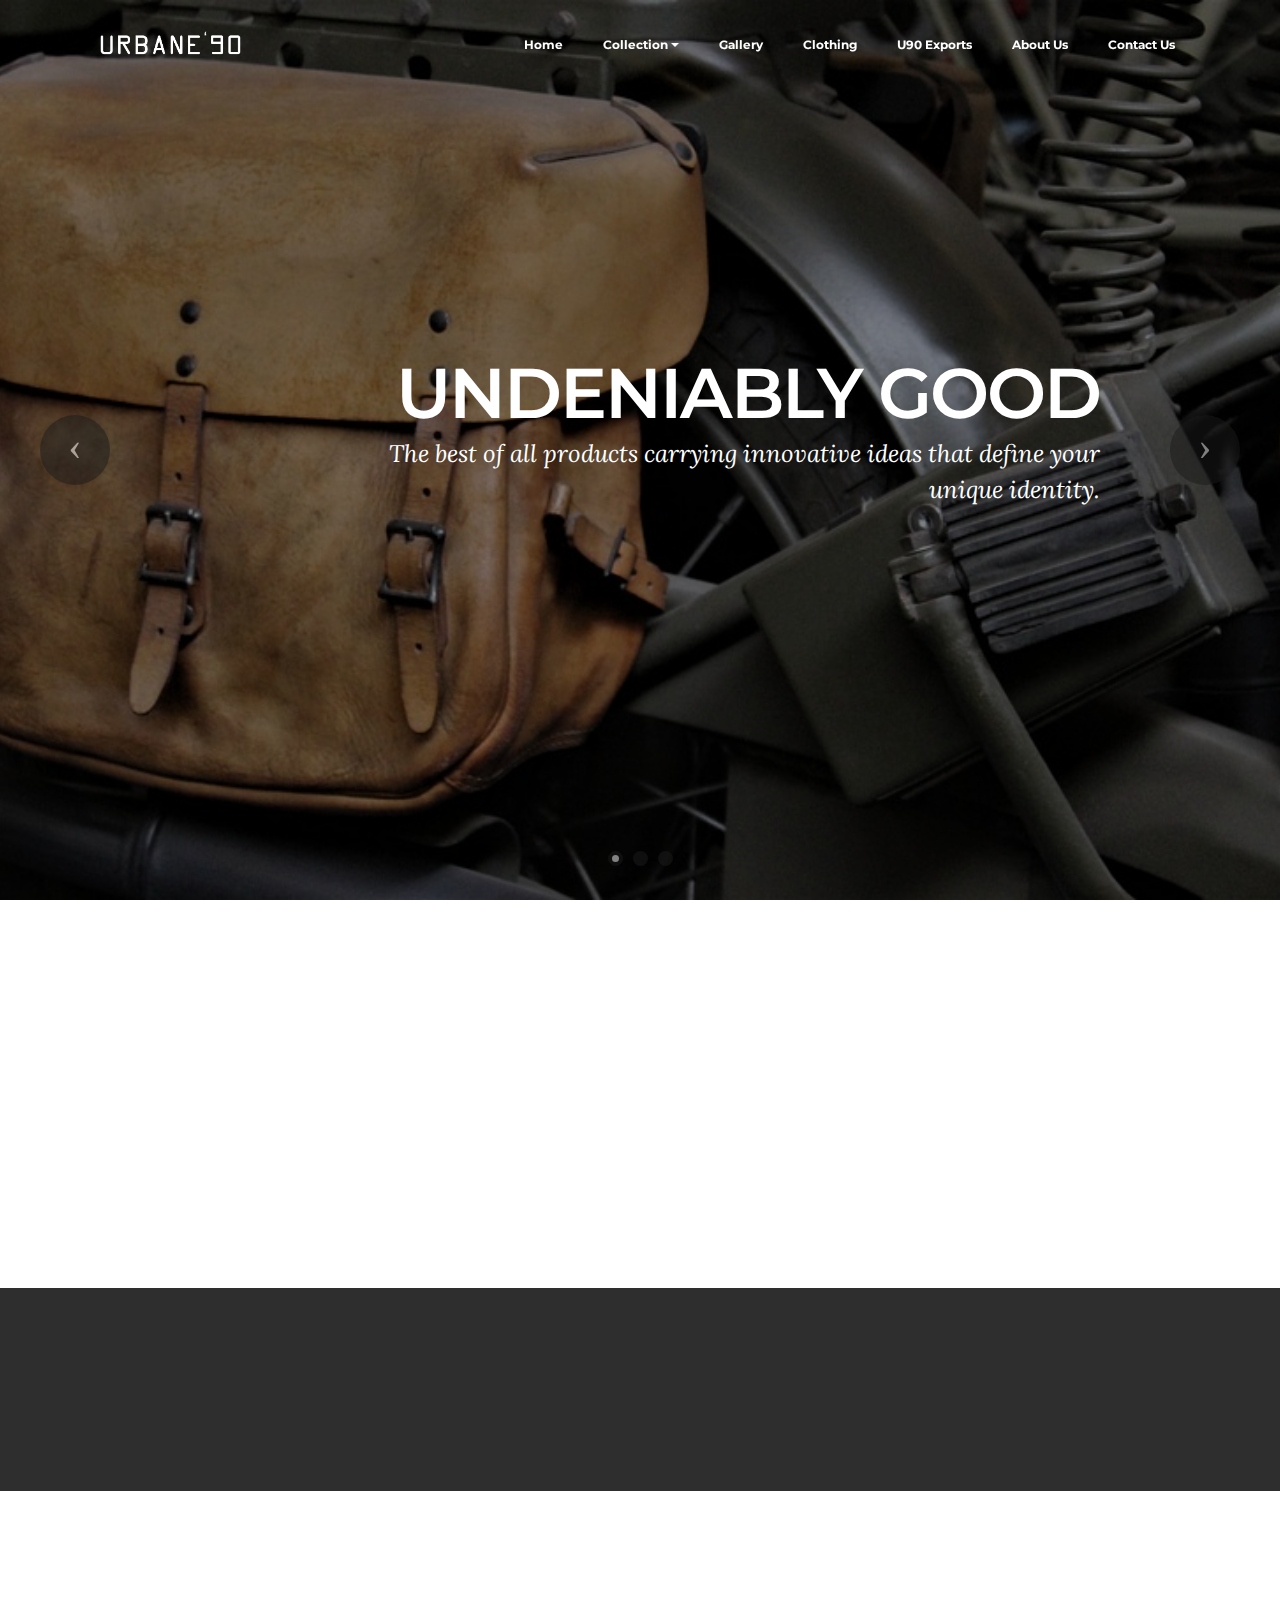
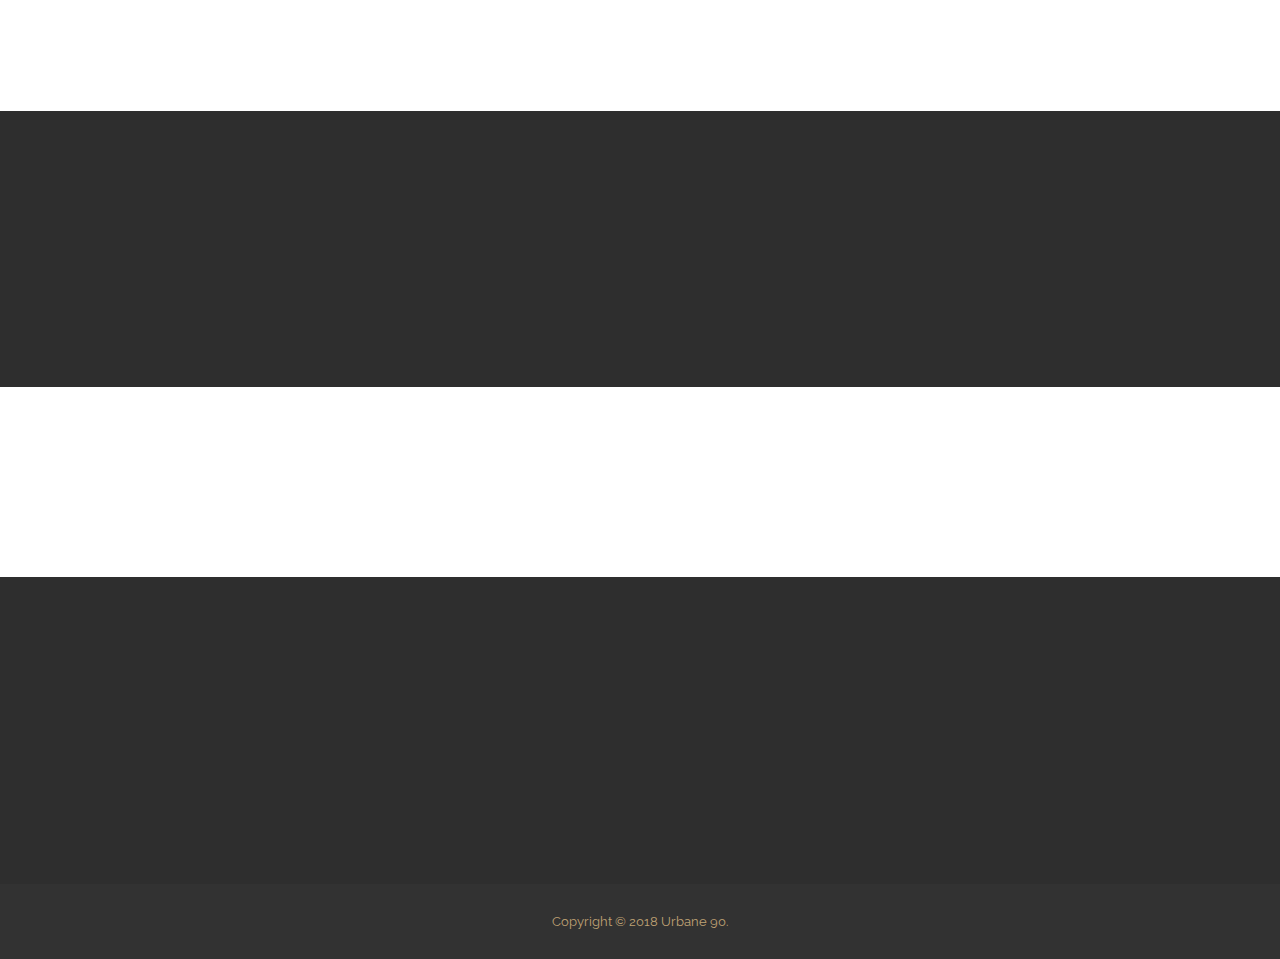
==== commit f4e19fe7: "Second commit with minor changes in the page and images added" ====
--- a/index.html
+++ b/index.html
@@ -54,14 +54,12 @@
                             <li class="nav-item dropdown"><a class="nav-link link dropdown-toggle" data-toggle="dropdown-submenu"
                                     href="./about.html">Collection</a>
                                 <div class="dropdown-menu">
-                                    <a class="dropdown-item" href="./apparels.html">Apparels</a>
                                     <a class="dropdown-item" href="./bags.html">Bags</a>
                                     <a class="dropdown-item" href="./card.html">Card Holders</a>
                                     <a href="./cigar.html" class="dropdown-item">Cigar Case</a>
                                     <a href="./corporate.html" class="dropdown-item">Corporate Gifts</a>
                                     <a href="./jackets.html" class="dropdown-item">Jackets</a>
                                     <a href="./laptop-bags.html" class="dropdown-item">Laptop Bags</a>
-                                    <a href="./leather.html" class="dropdown-item">Leather</a>
                                     <a href="./passport.html" class="dropdown-item">Passport</a>
                                     <a href="./travel-bag.html" class="dropdown-item">Travel Bag</a>
                                     <a href="./travel-shave.html" class="dropdown-item">Travel Shaving Kit</a>
@@ -193,9 +191,29 @@
     </section>
     <!--Solid Intro-->
 
+    <!-- Trendy Dark-->
+    <section class="mbr-info mbr-section mbr-section-md-padding" id="msg-box2-s" data-rv-view="70" style="background-color: rgb(46, 46, 46); padding-top: 60px; padding-bottom: 60px;">
+        <div class="container">
+            <div class="row">
+                <div class="mbr-table-md-up">
+                    <div class="mbr-table-cell col-md-4">
+                        <div class="text-xs-center"><a class="btn btn-primary" href="https://mobirise.com">VIEW VIDEO
+                                TUTORIAL</a></div>
+                    </div>
+                    <div class="mbr-table-cell mbr-right-padding-md-up col-md-8 text-xs-center text-md-left">
+                        <h3 class="mbr-info-title mbr-section-title display-2">TRENDY WEBSITE BLOCKS</h3>
+                        <h2 class="mbr-info-subtitle mbr-section-subtitle">Cut down the development time with
+                            drag-and-drop website builder.</h2>
+                    </div>
+                </div>
+            </div>
+        </div>
+    </section>
+    <!-- Trendy Dark-->
+
     <!--Instagram Feed-->
     <section class="mbr-instagram-feed" data-rows="2" data-per-row-slider="" data-spacing="5" data-full-width=""
-        data-token="" data-per-row-grid="4" id="instagram-feed-block-16" data-rv-view="156" style="background-color: rgb(255, 255, 255); padding-top: 40px; padding-bottom: 40px;">
+        data-token="" data-per-row-grid="4" id="instagram-feed-block-16" data-rv-view="156" style="background-color: rgb(255, 255, 255); padding-top: 30px; padding-bottom: 30px;">
 
         <div class="container container_toggle">
             <div class="row">
@@ -304,7 +322,8 @@
                         <div class="col-sm-6">
                             <p class="mbr-contacts__text"><strong>Links</strong></p>
                             <ul class="mbr-contacts__list">
-                                <li><a class="text-white" href="./services.html">Servics</a></li>
+                                <li><a class="text-white" href="./services.html">Services</a></li>
+                                <li><a class="text-white" href="./privacy.html">Privacy</a></li>
                                 <li><a class="text-white" href="./terms.html">Terms And Condition</a></li>
                             </ul>
                         </div>
